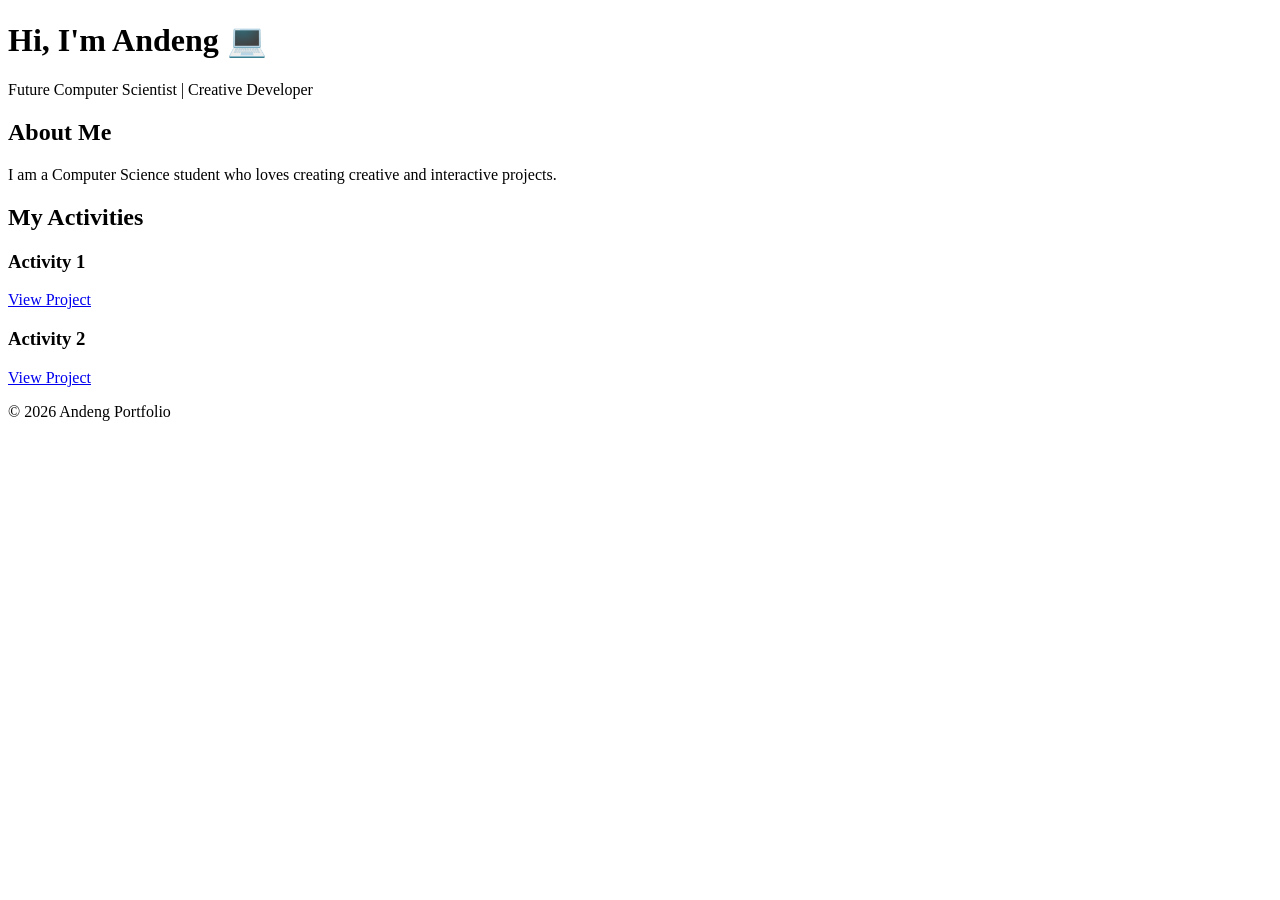
==== index.html @ 59eadad9 "Create index.html" ====
<!DOCTYPE html>
<html lang="en">
<head>
<meta charset="UTF-8">
<meta name="viewport" content="width=device-width, initial-scale=1.0">
<title>Andeng Portfolio</title>
<link rel="stylesheet" href="style.css">
</head>

<body>

<!-- Animated Background -->
<div class="bg-animation"></div>

<header>
    <h1>Hi, I'm Andeng 💻</h1>
    <p>Future Computer Scientist | Creative Developer</p>
</header>

<section class="about">
    <h2>About Me</h2>
    <p>
        I am a Computer Science student who loves creating creative and interactive projects.
    </p>
</section>

<section class="projects">
    <h2>My Activities</h2>

    <div class="card">
        <h3>Activity 1</h3>
        <a href="Activity1/index.html">View Project</a>
    </div>

    <div class="card">
        <h3>Activity 2</h3>
        <a href="Activity2/index.html">View Project</a>
    </div>

</section>

<footer>
    <p>© 2026 Andeng Portfolio</p>
</footer>

</body>
</html>
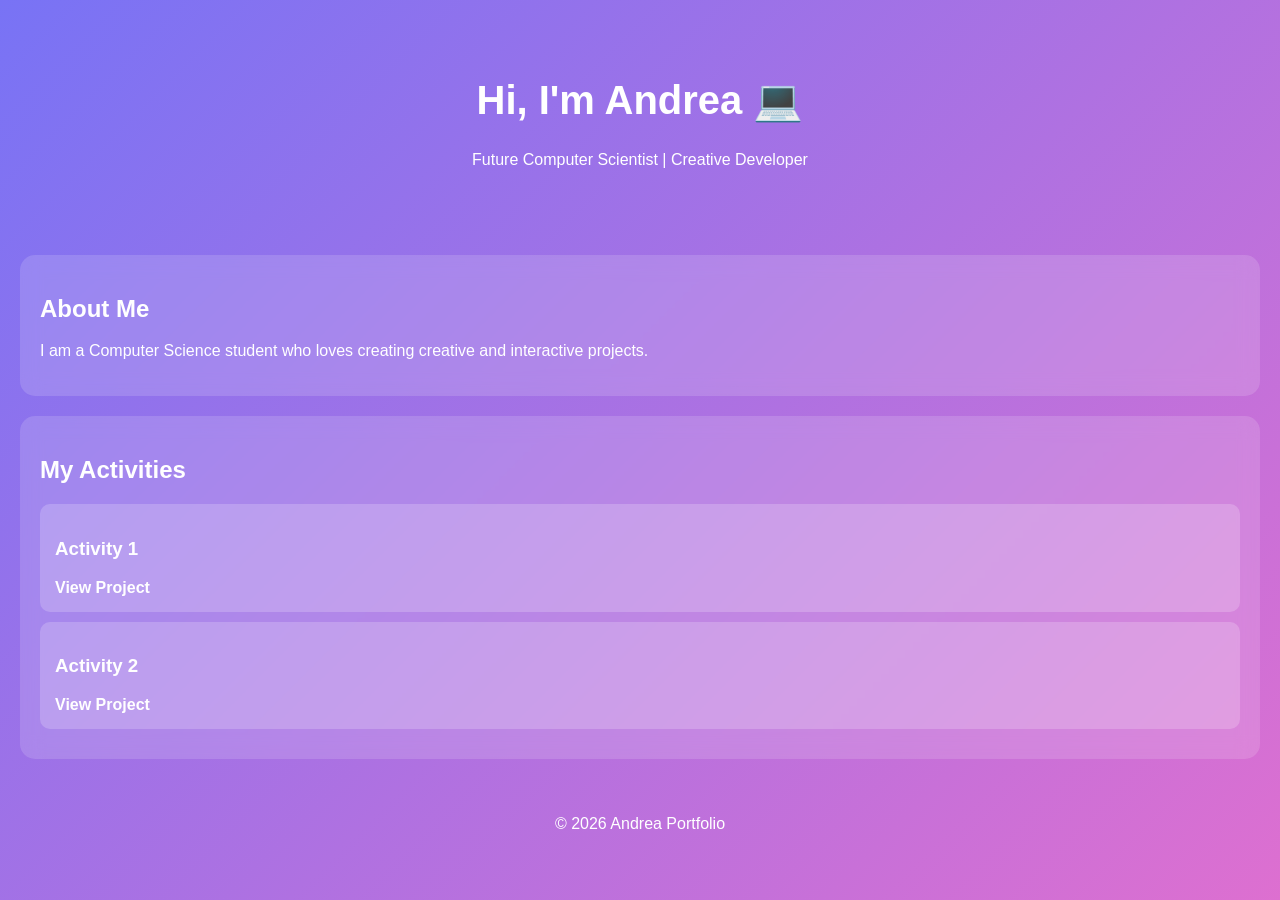
==== commit 34812af1: "Update index.html" ====
--- a/index.html
+++ b/index.html
@@ -13,7 +13,7 @@
 <div class="bg-animation"></div>
 
 <header>
-    <h1>Hi, I'm Andeng 💻</h1>
+    <h1>Hi, I'm Andrea 💻</h1>
     <p>Future Computer Scientist | Creative Developer</p>
 </header>
 
@@ -40,7 +40,7 @@
 </section>
 
 <footer>
-    <p>© 2026 Andeng Portfolio</p>
+    <p>© 2026 Andrea Portfolio</p>
 </footer>
 
 </body>
--- a/style.css
+++ b/style.css
@@ -0,0 +1,70 @@
+body {
+    margin: 0;
+    font-family: Arial, sans-serif;
+    color: white;
+    overflow-x: hidden;
+}
+
+/* Animated Gradient Background */
+.bg-animation {
+    position: fixed;
+    width: 100%;
+    height: 100%;
+    background: linear-gradient(-45deg, #ff9a9e, #fad0c4, #ff6ec4, #7873f5);
+    background-size: 400% 400%;
+    animation: gradientMove 10s ease infinite;
+    z-index: -1;
+}
+
+@keyframes gradientMove {
+    0% { background-position: 0% }
+    50% { background-position: 100% }
+    100% { background-position: 0% }
+}
+
+header {
+    text-align: center;
+    padding: 50px;
+}
+
+h1 {
+    font-size: 40px;
+}
+
+section {
+    padding: 20px;
+    margin: 20px;
+}
+
+/* Glass Effect */
+.about, .projects {
+    background: rgba(255, 255, 255, 0.15);
+    backdrop-filter: blur(10px);
+    border-radius: 15px;
+    padding: 20px;
+}
+
+/* Cards */
+.card {
+    background: rgba(255, 255, 255, 0.2);
+    padding: 15px;
+    margin: 10px 0;
+    border-radius: 10px;
+    transition: 0.3s;
+}
+
+.card:hover {
+    transform: scale(1.05);
+    background: rgba(255, 255, 255, 0.3);
+}
+
+.card a {
+    color: #fff;
+    text-decoration: none;
+    font-weight: bold;
+}
+
+footer {
+    text-align: center;
+    padding: 20px;
+}
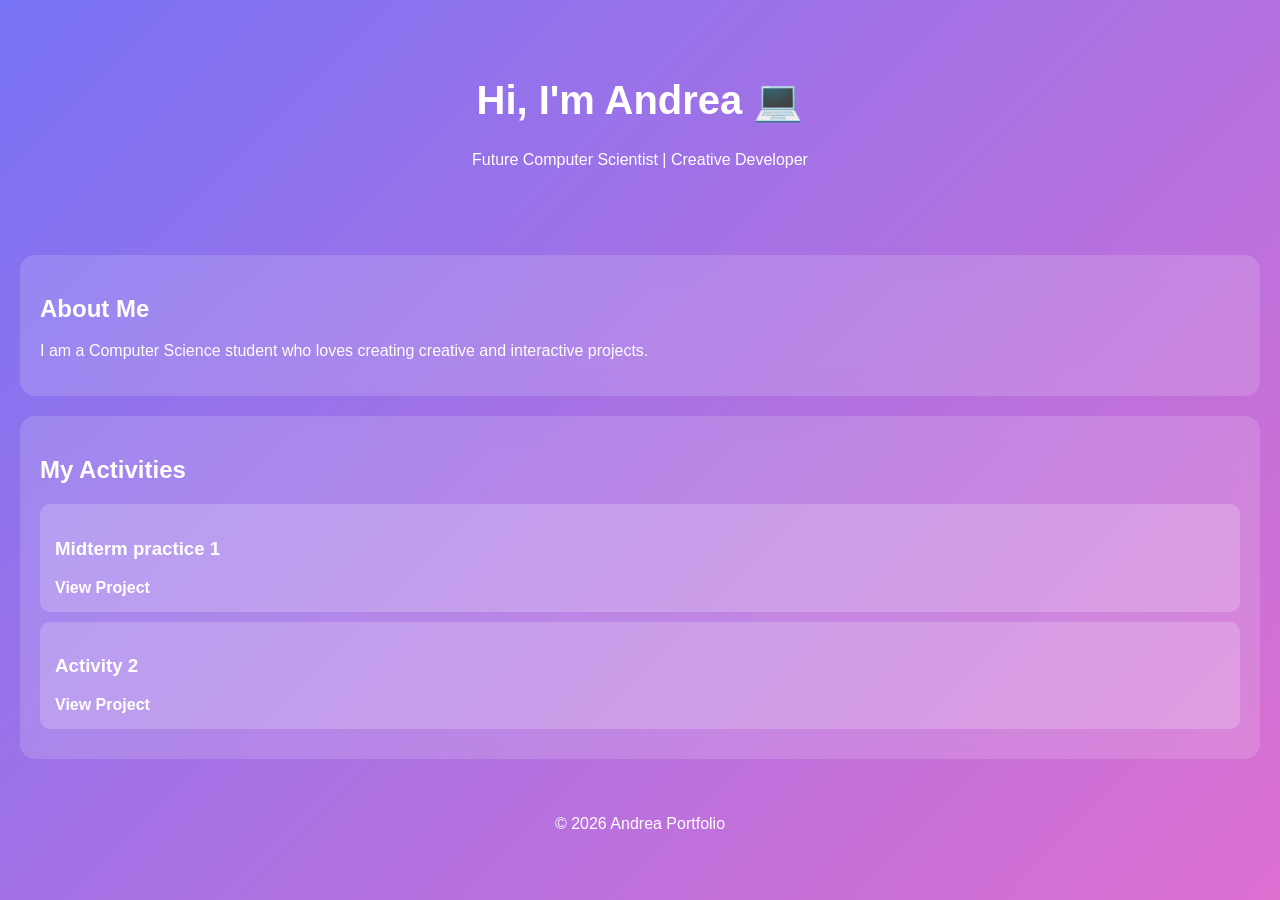
==== commit c4bedb97: "Update index.html" ====
--- a/index.html
+++ b/index.html
@@ -28,7 +28,8 @@
     <h2>My Activities</h2>
 
     <div class="card">
-        <h3>Activity 1</h3>
+        <h3>Midterm practice 1</h3>
+        
         <a href="Activity1/index.html">View Project</a>
     </div>
 
